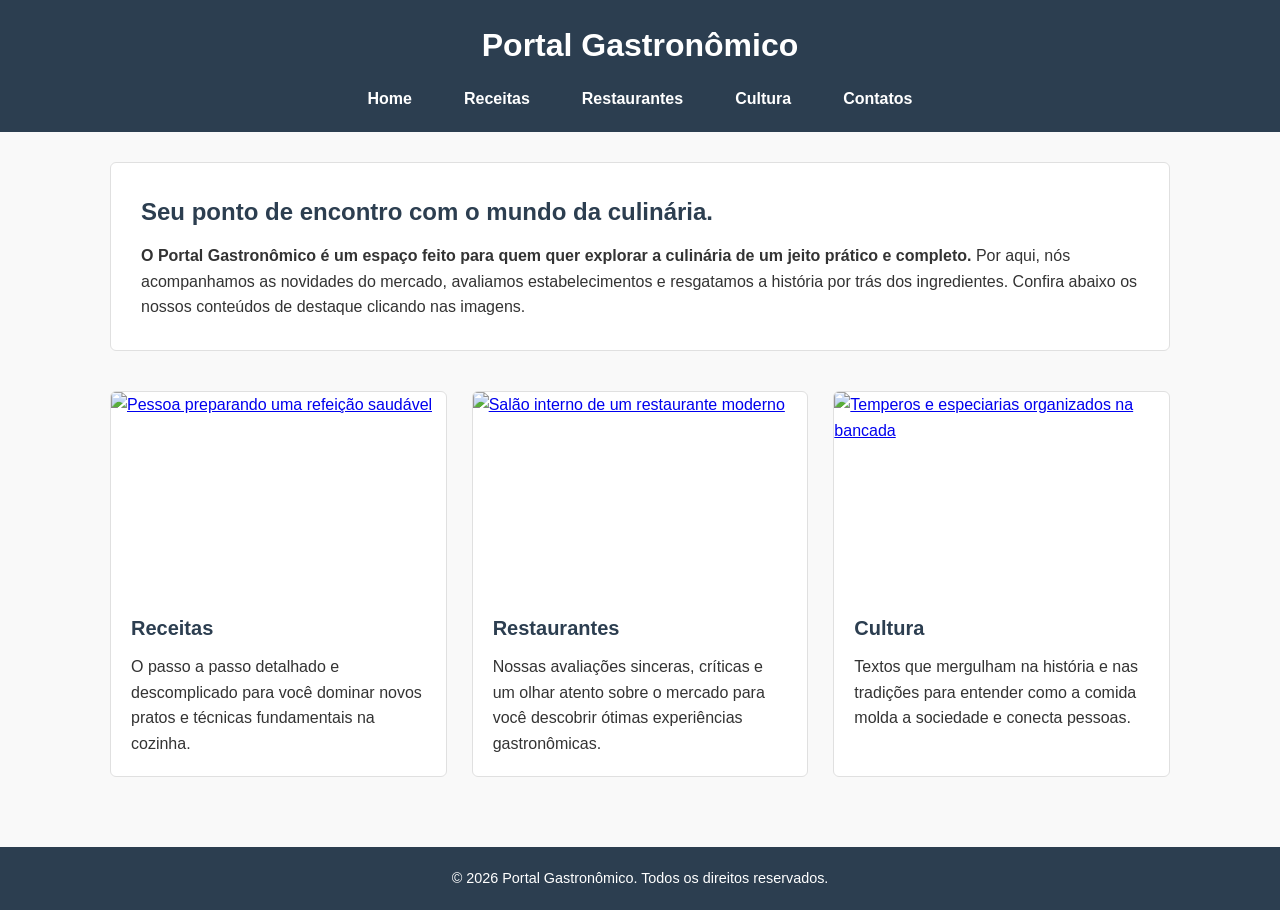
==== index.html @ 94c35d7c "Add files via upload" ====
<!DOCTYPE html>
<html lang="pt-BR">
<head>
    <meta charset="UTF-8">
    <meta name="viewport" content="width=device-width, initial-scale=1.0">
    <title>Portal Gastronômico - Home</title>
    <!-- Vinculando seu arquivo de estilo externo -->
    <link rel="stylesheet" href="style.css">
</head>
<body>

    <header>
        <h1>Portal Gastronômico</h1>
        <nav>
            <ul>
                <li><a href="index.html">Home</a></li>
                <li><a href="receitas.html">Receitas</a></li>
                <li><a href="restaurantes.html">Restaurantes</a></li>
                <li><a href="cultura.html">Cultura</a></li>
                <li><a href="contatos.html">Contatos</a></li>
            </ul>
        </nav>
    </header>

    <main>
        <section class="introducao">
            <h2>Seu ponto de encontro com o mundo da culinária.</h2>
            <p><strong>O Portal Gastronômico é um espaço feito para quem quer explorar a culinária de um jeito prático e completo.</strong> Por aqui, nós acompanhamos as novidades do mercado, avaliamos estabelecimentos e resgatamos a história por trás dos ingredientes. Confira abaixo os nossos conteúdos de destaque clicando nas imagens.</p>
        </section>

        <section class="grid-destaques">
            <!-- Destaque 1 -->
            <article class="card">
                <a href="receitas.html">
                    <img src="img/cozinhando.jpg" alt="Pessoa preparando uma refeição saudável">
                </a>
                <div class="card-corpo">
                    <h3>Receitas</h3>
                    <p>O passo a passo detalhado e descomplicado para você dominar novos pratos e técnicas fundamentais na cozinha.</p>
                </div>
            </article>

            <!-- Destaque 2 -->
            <article class="card">
                <a href="restaurantes.html">
                    <img src="img/restaurante.jpg" alt="Salão interno de um restaurante moderno">
                </a>
                <div class="card-corpo">
                    <h3>Restaurantes</h3>
                    <p>Nossas avaliações sinceras, críticas e um olhar atento sobre o mercado para você descobrir ótimas experiências gastronômicas.</p>
                </div>
            </article>

            <!-- Destaque 3 -->
            <article class="card">
                <a href="cultura.html">
                    <img src="img/temperos.jpg" alt="Temperos e especiarias organizados na bancada">
                </a>
                <div class="card-corpo">
                    <h3>Cultura</h3>
                    <p>Textos que mergulham na história e nas tradições para entender como a comida molda a sociedade e conecta pessoas.</p>
                </div>
            </article>
        </section>
    </main>

    <footer>
        <p>&copy; 2026 Portal Gastronômico. Todos os direitos reservados.</p>
    </footer>

</body>
</html>
---- style.css ----
/* Reset de Margens e Elementos Globais */
* {
    margin: 0;
    padding: 0;
    box-sizing: border-box;
    font-family: Arial, Helvetica, sans-serif;
}

body {
    background-color: #f9f9f9;
    color: #333333;
    line-height: 1.6;
    display: flex;
    flex-direction: column;
    min-height: 100vh;
}

/* Cabeçalho e Barra de Navegação */
header {
    background-color: #2c3e50;
    color: #ffffff;
    padding: 20px;
    text-align: center;
}

header h1 {
    margin-bottom: 15px;
    font-size: 2rem;
}

nav ul {
    list-style: none;
    display: flex;
    justify-content: center;
    gap: 20px;
}

nav a {
    color: #ffffff;
    text-decoration: none;
    font-weight: bold;
    padding: 8px 16px;
    border-radius: 4px;
    transition: background-color 0.2s;
}

nav a:hover {
    background-color: #34495e;
}

/* Área de Conteúdo Principal */
main {
    flex: 1;
    max-width: 1100px;
    width: 100%;
    margin: 30px auto;
    padding: 0 20px;
}

/* Bloco de Introdução institucional */
.introducao {
    background-color: #ffffff;
    padding: 30px;
    border-radius: 6px;
    border: 1px solid #e0e0e0;
    margin-bottom: 40px;
}

.introducao h2 {
    color: #2c3e50;
    margin-bottom: 12px;
}

/* Grid de Vitrine / Destaques */
.grid-destaques {
    display: grid;
    grid-template-columns: repeat(auto-fit, minmax(280px, 1fr));
    gap: 25px;
}

.card {
    background-color: #ffffff;
    border: 1px solid #e0e0e0;
    border-radius: 6px;
    overflow: hidden;
}

.card a {
    display: block;
    width: 100%;
    height: 200px;
}

.card img {
    width: 100%;
    height: 100%;
    object-fit: cover;
}

.card-corpo {
    padding: 20px;
}

.card-corpo h3 {
    color: #2c3e50;
    margin-bottom: 10px;
    font-size: 1.25rem;
}

/* Rodapé */
footer {
    background-color: #2c3e50;
    color: #ffffff;
    text-align: center;
    padding: 20px;
    margin-top: 40px;
    font-size: 0.9rem;
}
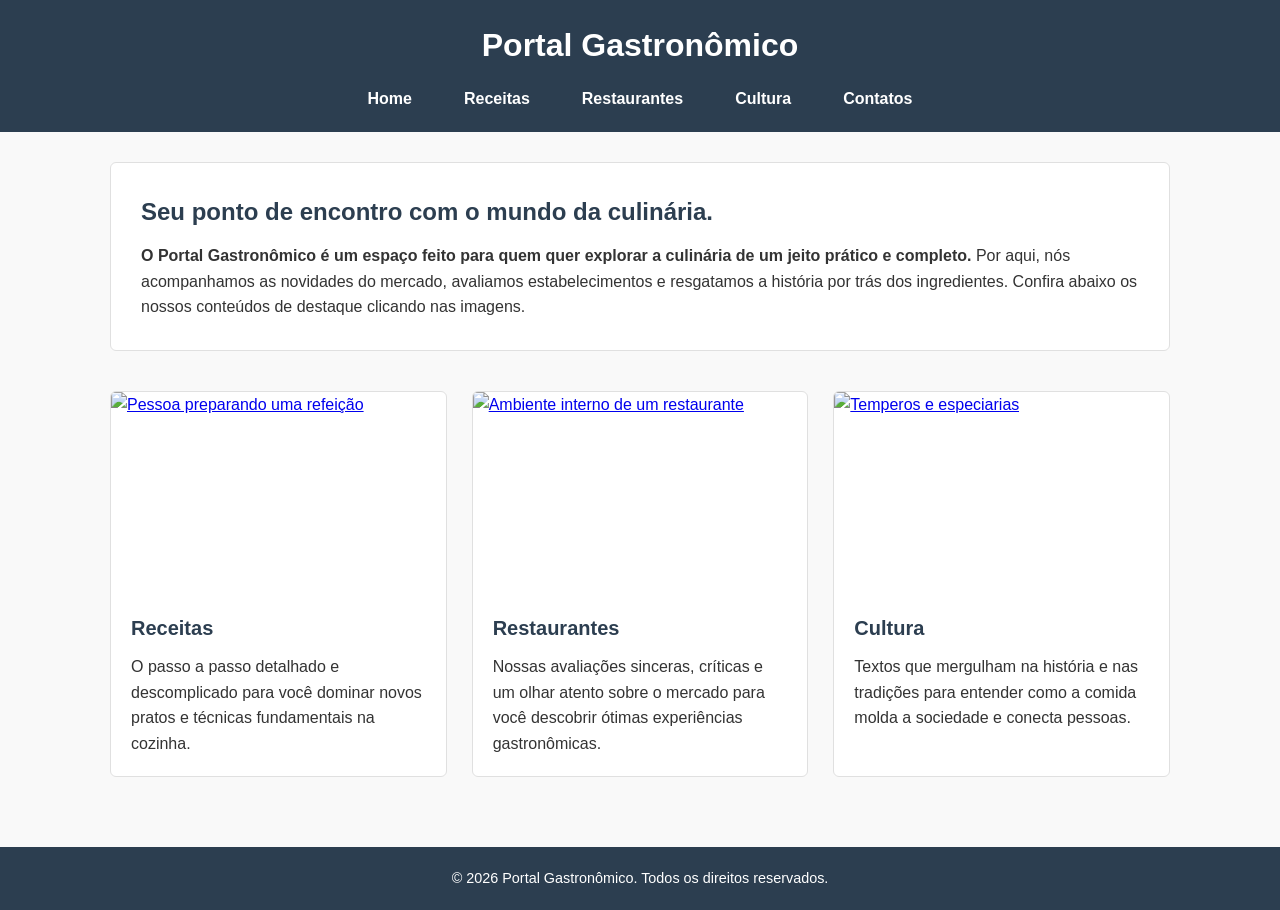
==== commit a65f8242: "Update index.html" ====
--- a/index.html
+++ b/index.html
@@ -4,7 +4,7 @@
     <meta charset="UTF-8">
     <meta name="viewport" content="width=device-width, initial-scale=1.0">
     <title>Portal Gastronômico - Home</title>
-    <!-- Vinculando seu arquivo de estilo externo -->
+    <!-- Vinculando arquivo de estilo externo -->
     <link rel="stylesheet" href="style.css">
 </head>
 <body>
@@ -32,7 +32,7 @@
             <!-- Destaque 1 -->
             <article class="card">
                 <a href="receitas.html">
-                    <img src="img/cozinhando.jpg" alt="Pessoa preparando uma refeição saudável">
+                    <img src="img/cozinhando.jpg" alt="Pessoa preparando uma refeição">
                 </a>
                 <div class="card-corpo">
                     <h3>Receitas</h3>
@@ -43,7 +43,7 @@
             <!-- Destaque 2 -->
             <article class="card">
                 <a href="restaurantes.html">
-                    <img src="img/restaurante.jpg" alt="Salão interno de um restaurante moderno">
+                    <img src="img/restaurante.jpg" alt="Ambiente interno de um restaurante">
                 </a>
                 <div class="card-corpo">
                     <h3>Restaurantes</h3>
@@ -54,7 +54,7 @@
             <!-- Destaque 3 -->
             <article class="card">
                 <a href="cultura.html">
-                    <img src="img/temperos.jpg" alt="Temperos e especiarias organizados na bancada">
+                    <img src="img/temperos.jpg" alt="Temperos e especiarias">
                 </a>
                 <div class="card-corpo">
                     <h3>Cultura</h3>
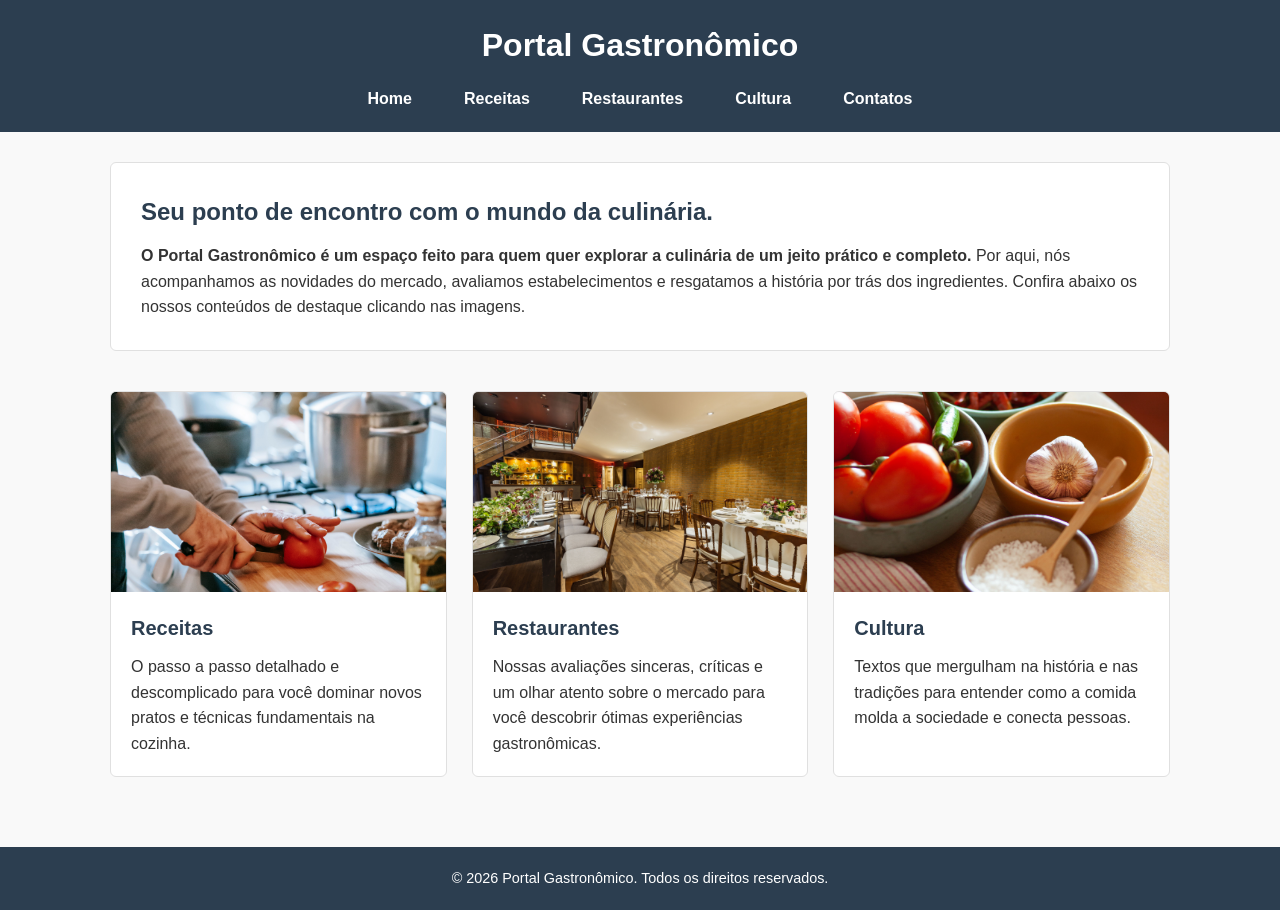
==== commit d8b6090f: "Update index.html" ====
--- a/index.html
+++ b/index.html
@@ -32,7 +32,7 @@
             <!-- Destaque 1 -->
             <article class="card">
                 <a href="receitas.html">
-                    <img src="img/cozinhando.jpg" alt="Pessoa preparando uma refeição">
+                    <img src="./cozinhando.jpg" alt="Pessoa preparando uma refeição">
                 </a>
                 <div class="card-corpo">
                     <h3>Receitas</h3>
@@ -43,7 +43,7 @@
             <!-- Destaque 2 -->
             <article class="card">
                 <a href="restaurantes.html">
-                    <img src="img/restaurante.jpg" alt="Ambiente interno de um restaurante">
+                    <img src="./restaurante.jpg" alt="Ambiente interno de um restaurante">
                 </a>
                 <div class="card-corpo">
                     <h3>Restaurantes</h3>
@@ -54,7 +54,7 @@
             <!-- Destaque 3 -->
             <article class="card">
                 <a href="cultura.html">
-                    <img src="img/temperos.jpg" alt="Temperos e especiarias">
+                    <img src="./temperos.jpg" alt="Temperos e especiarias">
                 </a>
                 <div class="card-corpo">
                     <h3>Cultura</h3>
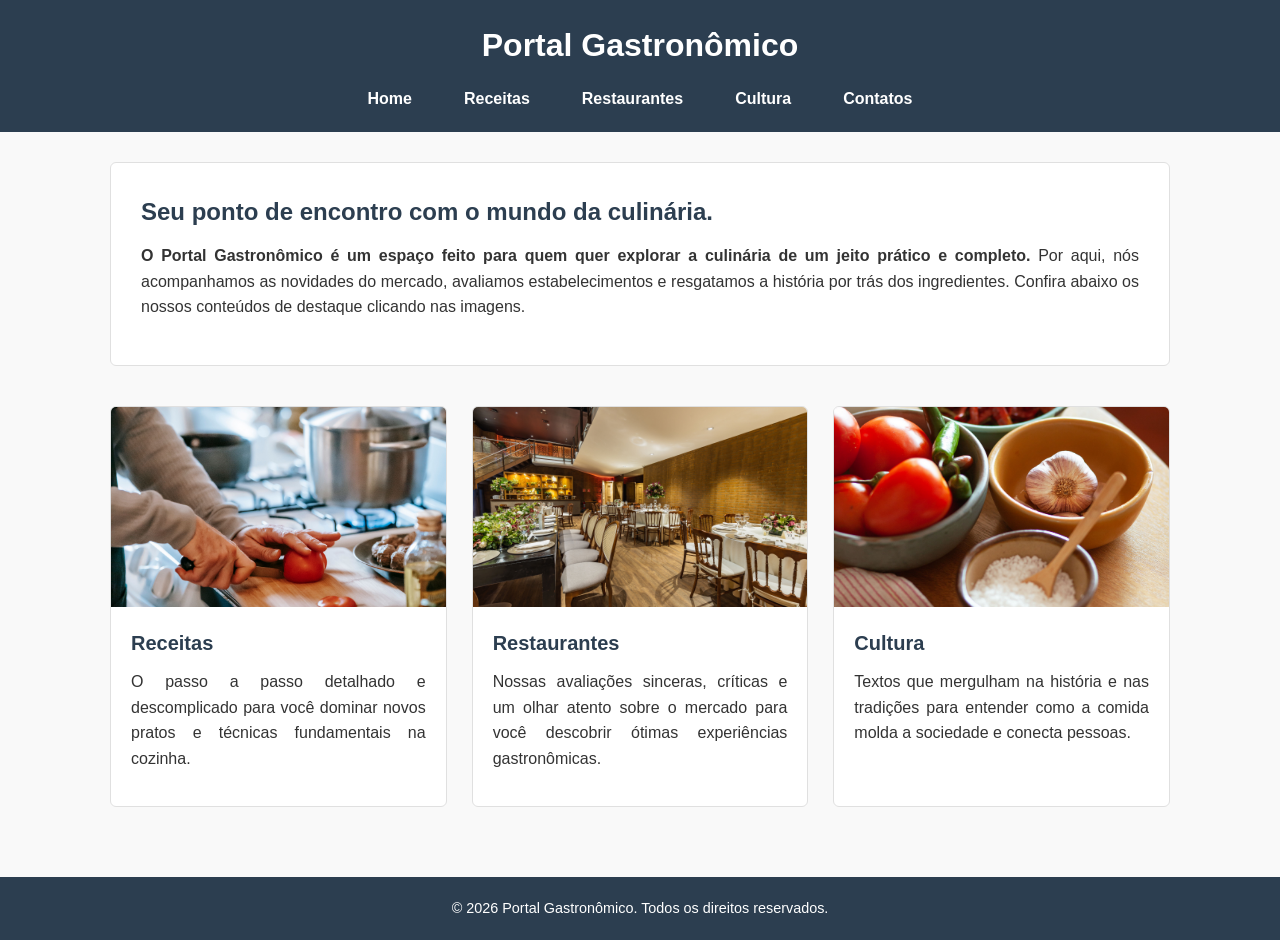
==== commit 80d050a2: "Update index.html" ====
--- a/index.html
+++ b/index.html
@@ -4,7 +4,6 @@
     <meta charset="UTF-8">
     <meta name="viewport" content="width=device-width, initial-scale=1.0">
     <title>Portal Gastronômico - Home</title>
-    <!-- Vinculando arquivo de estilo externo -->
     <link rel="stylesheet" href="style.css">
 </head>
 <body>
--- a/style.css
+++ b/style.css
@@ -55,6 +55,17 @@
     width: 100%;
     margin: 30px auto;
     padding: 0 20px;
+}
+
+/* Aplica a justificação geral para todos os parágrafos do conteúdo */
+main p {
+    text-align: justify;
+    margin-bottom: 15px;
+}
+
+/* Garante que os títulos internos fiquem alinhados à esquerda padrão */
+main h2, main h3 {
+    text-align: left;
 }
 
 /* Bloco de Introdução institucional */
@@ -115,4 +126,17 @@
     padding: 20px;
     margin-top: 40px;
     font-size: 0.9rem;
-}+}
+
+/* Ajustes para telas pequenas */
+@media (max-width: 480px) {
+    nav ul {
+        gap: 5px;
+        flex-wrap: wrap;
+    }
+
+    nav a {
+        padding: 6px 10px;
+        font-size: 0.9rem;
+    }
+}
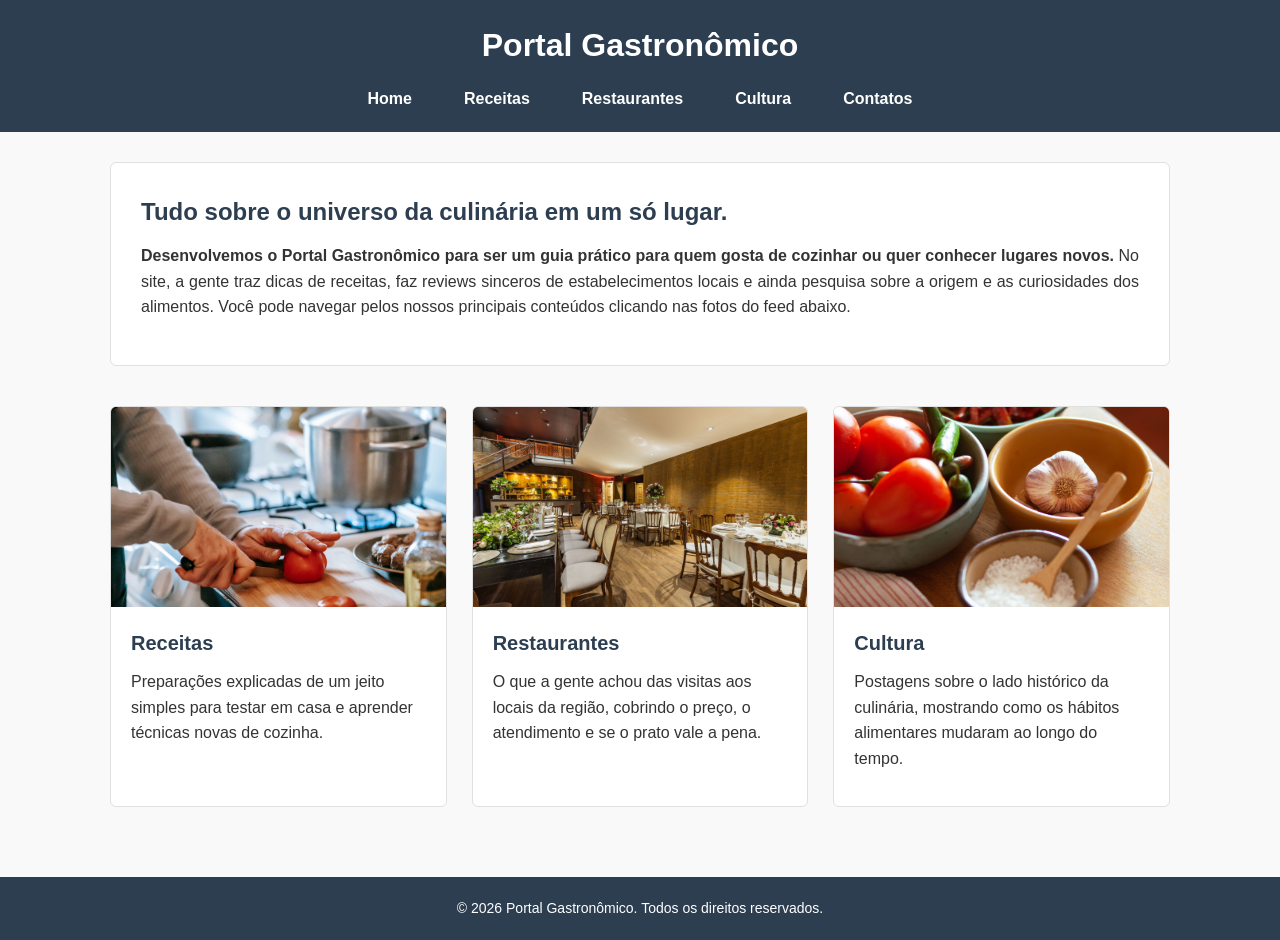
==== commit a71b761e: "Update index.html" ====
--- a/index.html
+++ b/index.html
@@ -23,41 +23,41 @@
 
     <main>
         <section class="introducao">
-            <h2>Seu ponto de encontro com o mundo da culinária.</h2>
-            <p><strong>O Portal Gastronômico é um espaço feito para quem quer explorar a culinária de um jeito prático e completo.</strong> Por aqui, nós acompanhamos as novidades do mercado, avaliamos estabelecimentos e resgatamos a história por trás dos ingredientes. Confira abaixo os nossos conteúdos de destaque clicando nas imagens.</p>
+            <h2>Tudo sobre o universo da culinária em um só lugar.</h2>
+            <p><strong>Desenvolvemos o Portal Gastronômico para ser um guia prático para quem gosta de cozinhar ou quer conhecer lugares novos.</strong> No site, a gente traz dicas de receitas, faz reviews sinceros de estabelecimentos locais e ainda pesquisa sobre a origem e as curiosidades dos alimentos. Você pode navegar pelos nossos principais conteúdos clicando nas fotos do feed abaixo.</p>
         </section>
 
         <section class="grid-destaques">
             <!-- Destaque 1 -->
             <article class="card">
                 <a href="receitas.html">
-                    <img src="./cozinhando.jpg" alt="Pessoa preparando uma refeição">
+                    <img src="cozinhando.jpg" alt="Pessoa cozinhando">
                 </a>
                 <div class="card-corpo">
                     <h3>Receitas</h3>
-                    <p>O passo a passo detalhado e descomplicado para você dominar novos pratos e técnicas fundamentais na cozinha.</p>
+                    <p>Preparações explicadas de um jeito simples para testar em casa e aprender técnicas novas de cozinha.</p>
                 </div>
             </article>
 
             <!-- Destaque 2 -->
             <article class="card">
                 <a href="restaurantes.html">
-                    <img src="./restaurante.jpg" alt="Ambiente interno de um restaurante">
+                    <img src="restaurante.jpg" alt="Salão de um restaurante">
                 </a>
                 <div class="card-corpo">
                     <h3>Restaurantes</h3>
-                    <p>Nossas avaliações sinceras, críticas e um olhar atento sobre o mercado para você descobrir ótimas experiências gastronômicas.</p>
+                    <p>O que a gente achou das visitas aos locais da região, cobrindo o preço, o atendimento e se o prato vale a pena.</p>
                 </div>
             </article>
 
             <!-- Destaque 3 -->
             <article class="card">
                 <a href="cultura.html">
-                    <img src="./temperos.jpg" alt="Temperos e especiarias">
+                    <img src="temperos.jpg" alt="Potes com temperos variados">
                 </a>
                 <div class="card-corpo">
                     <h3>Cultura</h3>
-                    <p>Textos que mergulham na história e nas tradições para entender como a comida molda a sociedade e conecta pessoas.</p>
+                    <p>Postagens sobre o lado histórico da culinária, mostrando como os hábitos alimentares mudaram ao longo do tempo.</p>
                 </div>
             </article>
         </section>
--- a/style.css
+++ b/style.css
@@ -1,31 +1,29 @@
-/* Reset de Margens e Elementos Globais */
 * {
     margin: 0;
     padding: 0;
     box-sizing: border-box;
-    font-family: Arial, Helvetica, sans-serif;
 }
 
 body {
+    font-family: Arial, sans-serif;
     background-color: #f9f9f9;
-    color: #333333;
+    color: #333;
     line-height: 1.6;
     display: flex;
     flex-direction: column;
     min-height: 100vh;
 }
 
-/* Cabeçalho e Barra de Navegação */
 header {
     background-color: #2c3e50;
-    color: #ffffff;
+    color: #fff;
     padding: 20px;
     text-align: center;
 }
 
 header h1 {
     margin-bottom: 15px;
-    font-size: 2rem;
+    font-size: 32px;
 }
 
 nav ul {
@@ -36,19 +34,18 @@
 }
 
 nav a {
-    color: #ffffff;
+    color: #fff;
     text-decoration: none;
     font-weight: bold;
     padding: 8px 16px;
     border-radius: 4px;
-    transition: background-color 0.2s;
+    transition: 0.2s;
 }
 
 nav a:hover {
     background-color: #34495e;
 }
 
-/* Área de Conteúdo Principal */
 main {
     flex: 1;
     max-width: 1100px;
@@ -57,20 +54,17 @@
     padding: 0 20px;
 }
 
-/* Aplica a justificação geral para todos os parágrafos do conteúdo */
 main p {
     text-align: justify;
     margin-bottom: 15px;
 }
 
-/* Garante que os títulos internos fiquem alinhados à esquerda padrão */
 main h2, main h3 {
     text-align: left;
 }
 
-/* Bloco de Introdução institucional */
 .introducao {
-    background-color: #ffffff;
+    background-color: #fff;
     padding: 30px;
     border-radius: 6px;
     border: 1px solid #e0e0e0;
@@ -82,7 +76,20 @@
     margin-bottom: 12px;
 }
 
-/* Grid de Vitrine / Destaques */
+.banner-restaurante {
+    width: 100%;
+    height: 350px;
+    margin-bottom: 20px;
+    overflow: hidden;
+    border-radius: 6px;
+}
+
+.banner-restaurante img {
+    width: 100%;
+    height: 100%;
+    object-fit: cover;
+}
+
 .grid-destaques {
     display: grid;
     grid-template-columns: repeat(auto-fit, minmax(280px, 1fr));
@@ -90,7 +97,7 @@
 }
 
 .card {
-    background-color: #ffffff;
+    background-color: #fff;
     border: 1px solid #e0e0e0;
     border-radius: 6px;
     overflow: hidden;
@@ -112,31 +119,37 @@
     padding: 20px;
 }
 
+.card-corpo p {
+    text-align: left;
+}
+
 .card-corpo h3 {
     color: #2c3e50;
     margin-bottom: 10px;
-    font-size: 1.25rem;
+    font-size: 20px;
 }
 
-/* Rodapé */
 footer {
     background-color: #2c3e50;
-    color: #ffffff;
+    color: #fff;
     text-align: center;
     padding: 20px;
     margin-top: 40px;
-    font-size: 0.9rem;
+    font-size: 14px;
 }
 
-/* Ajustes para telas pequenas */
 @media (max-width: 480px) {
     nav ul {
-        gap: 5px;
+        gap: 10px;
         flex-wrap: wrap;
     }
 
     nav a {
-        padding: 6px 10px;
-        font-size: 0.9rem;
+        padding: 5px 10px;
+        font-size: 14px;
+    }
+
+    .card-corpo p, .introducao p {
+        text-align: left;
     }
 }
